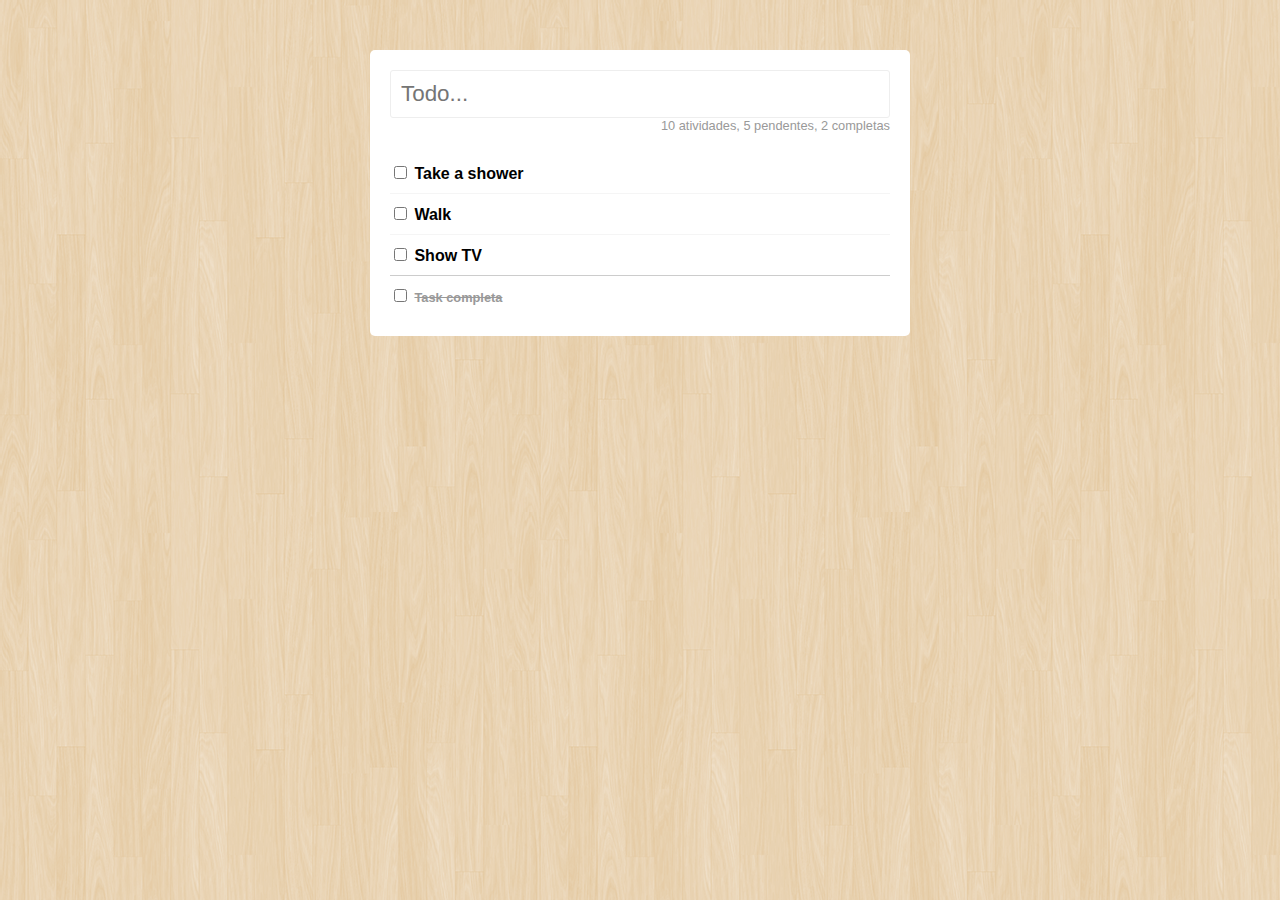
==== index.html @ d41da062 "Add files on project" ====
<!DOCTYPE html>
<html lang="en">
<head>
   <meta charset="UTF-8">
   <title>JS</title>
   <link rel="stylesheet" href="css/style.css">
</head>
<body>
   <div class="loading">
      <h1>Loading...</h1>
   </div>

   <main class="page hidden">

      <!-- Task Input -->
      <section class="task-input">
         <input type="text" name="task" class="task-input" placeholder="Todo...">
         <button class="btn">Add</button>

         <!-- Counters -->
         <div class="info">
            10 atividades, 5 pendentes, 2 completas
         </div>

      </section>

      <!-- Tasks -->
      <ul class="tasks">
         <li>
            <p>
               <input type="checkbox" name="done">
               Take a shower
               <a href="#">x</a>
            </p>
         </li>
         <li>
            <p>
               <input type="checkbox" name="done">
               Walk
               <a href="#">x</a>
            </p>
         </li>
         <li>
            <p>
               <input type="checkbox" name="done">
               Show TV
               <a href="#">x</a>
            </p>
         </li>
      </ul>
      <ul class="tasks complete">
         <li>
            <p>
               <input type="checkbox" name="done">
               <span>Task completa</span>
               <a href="#">x</a>
            </p>
         </li>
      </ul>
   </main>
   <script src="js/libs/jquery-1.11.1.min.js"></script>
   <script src="js/libs/handlebars-v1.3.0.js"></script>
   <script src="js/todo.js"></script>
   <script src="js/todo.loader.js"></script>
   <script src="js/todo.boot.js"></script>
   <script src="js/todo.task_input.js"></script>
   <!--<script src="js/todo.task_manager.js"></script>-->
</body>
</html>
---- css/style.css ----
body{
   background:url('../img/bg_wood.png');
   margin: 0;
   padding: 0;
   font-family: sans-serif;
}

.hidden{
   display: none;
}

.loading{
   position: absolute;
   width: 100%;
   height: 100%;
   text-align: center;
}

.loading h1{
   display: inline-block;
   color: #fff;
   background-color: #000;
   background-color: rgba(0,0,0,.5);
   padding: 20px 50px;
   margin-top: 15%;
   border-radius: 5px;
}

.page{
   margin: 50px auto;
   width: 500px;
   padding: 20px;
   background-color: #fff;
   -webkit-border-radius: 5px;
   -moz-border-radius: 5px;
   border-radius: 5px;
}
.task-input{
   width: 100%;
   padding-bottom: 20px;
}
.task-input input, .task-input button{
   padding: 10px;
   font-size: 1.4em;
   border: 1px solid #eee;
   -webkit-border-radius: 3px;
   -moz-border-radius: 3px;
   border-radius: 3px;
}
.task-input input{
   width: 75%;
   width: 100%;
   float: left;
   -webkit-box-sizing:border-box;
   box-sizing:border-box;
}
.task-input button{
   width: 20%;
   float: right;
   color: #fff;
   background-color: #0BF;
   border-color: #0BF;
   display: none;
}
.task-input .info{
   font-size: .8em;
   color: #999;
   text-align: right;
}
.tasks{
   padding: 0;
   margin: 0;
   list-style: none;
}
.tasks li{
   padding: 10px 0;
   position: relative;
   border-bottom: 1px solid #f5f5f5;
}
.tasks li:last-child{
   border-color: #ccc;
}
.tasks li p{
   vertical-align: center;
   margin: 0;
   font-size: 1em;
   font-weight: bold;
}
.tasks li a{
   display: block;
   padding: 2px 7px;
   color: transparent;
   text-decoration: none;
   font-weight: normal;
   float: right;
   -webkit-border-radius: 50px;
   -moz-border-radius: 50px;
   border-radius: 50px;
}
.tasks li:hover a{
   background-color: rgba(0,0,0,.5);
   color: #fff;
}

.tasks.complete span{
   color: #999;
   font-size: .8em;
   text-decoration: line-through;
}
.tasks.complete li:last-child{
   border: none;
}
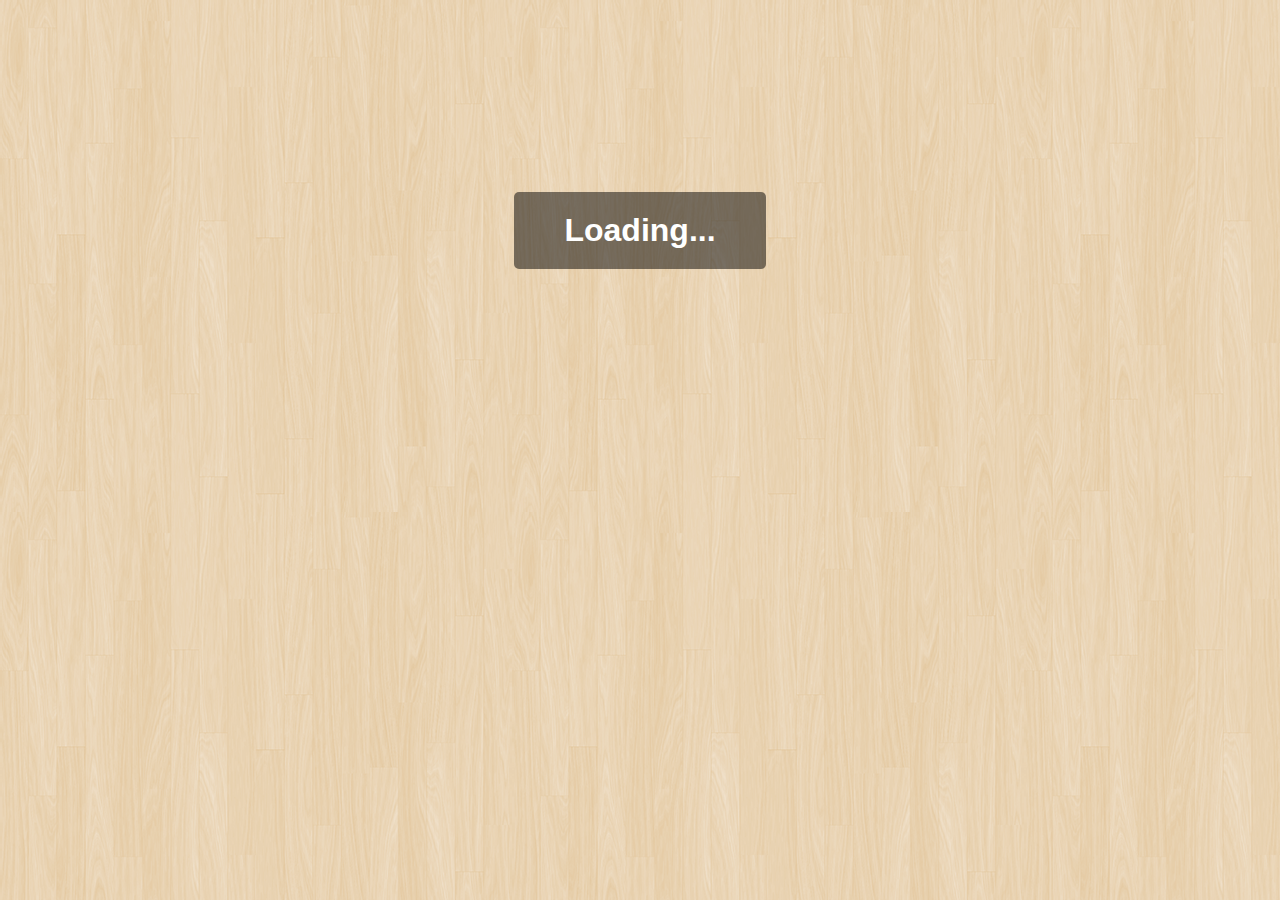
==== commit 899dcbef: "Add new tests and features" ====
--- a/index.html
+++ b/index.html
@@ -4,6 +4,7 @@
    <meta charset="UTF-8">
    <title>JS</title>
    <link rel="stylesheet" href="css/style.css">
+   <script src='https://cdn.firebase.com/js/client/1.0.17/firebase.js'></script>
 </head>
 <body>
    <div class="loading">
@@ -18,9 +19,9 @@
          <button class="btn">Add</button>
 
          <!-- Counters -->
-         <div class="info">
+         <p class="info">
             10 atividades, 5 pendentes, 2 completas
-         </div>
+         </p>
 
       </section>
 
@@ -64,6 +65,7 @@
    <script src="js/todo.loader.js"></script>
    <script src="js/todo.boot.js"></script>
    <script src="js/todo.task_input.js"></script>
-   <!--<script src="js/todo.task_manager.js"></script>-->
+   <script src="js/todo.task_manager.js"></script>
+   <script src="js/todo.task.js"></script>
 </body>
 </html>